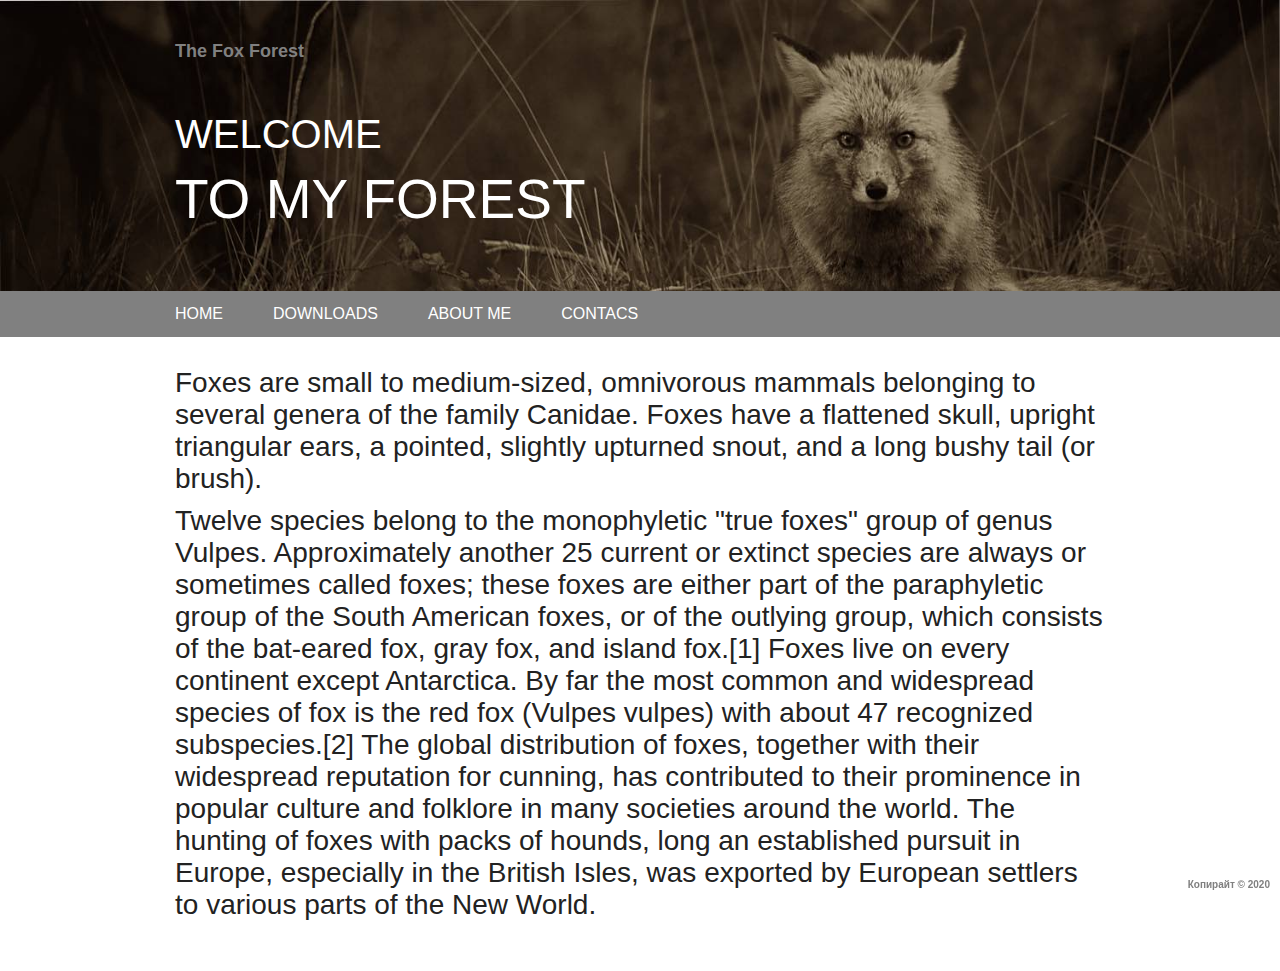
==== about.html @ 6a9b8855 "v 1.0" ====
<!DOCTYPE html>
<html lang="en">

<head>
    <meta charset="UTF-8">
    <meta name="viewport" content="width=device-width, initial-scale=1.0">
    <title>The Fox Forest</title>
    <link rel="stylesheet" href="css/common.css">
    <link rel="stylesheet" href="css/about.css">
</head>

<body>
    <header>
        <div class="container">
            <div class="heading clearfix">
                <!-- <img class="logo" alt="logo" src="./img/logo.png"> -->
                <div class="logo">The Fox Forest</div>
            </div>
            <div class="title">
                <div class="title_first">
                    Welcome
                </div>
                <div class="title_second">
                    to my forest
                </div>
            </div>
            <!-- <a class="button" href="#">Help</a> -->

        </div>
    </header>
    <section id="main_menu">
        <div class="container ">
            <nav class="clearfix">
                <ul class="menu">
                    <li><a href="index.html">Home</a></li>
                    <li><a href="downloads.html">Downloads</a></li>
                    <li><a href="about.html">About me</a></li>
                    <li><a href="contact.html">Contacs</a></li>
                </ul>
            </nav>
        </div>
    </section>
    <section>
        <div class="container ">
            <article>
                <p>Foxes are small to medium-sized, omnivorous mammals belonging to several genera of the family
                    Canidae. Foxes have a flattened skull, upright triangular ears, a pointed, slightly upturned snout,
                    and a long bushy tail (or brush).
                </p>
                <p> Twelve species belong to the monophyletic "true foxes" group of genus Vulpes. Approximately another
                    25 current or extinct species are always or sometimes called foxes; these foxes are either part of
                    the paraphyletic group of the South American foxes, or of the outlying group, which consists of the
                    bat-eared fox, gray fox, and island fox.[1] Foxes live on every continent except Antarctica. By far
                    the most common and widespread species of fox is the red fox (Vulpes vulpes) with about 47
                    recognized subspecies.[2] The global distribution of foxes, together with their widespread
                    reputation for cunning, has contributed to their prominence in popular culture and folklore in many
                    societies around the world. The hunting of foxes with packs of hounds, long an established pursuit
                    in Europe, especially in the British Isles, was exported by European settlers to various parts of
                    the New World. </p>
            </article>

        </div>
    </section>

    <footer>
        <div class="container">
            <section id="sect_footer">
                <div class="copyright">Копирайт © 2020 </div>
            </section>
        </div>
    </footer>

</body>

</html>
---- css/common.css ----
body{
    font-family: Arial, sans-serif;
    padding: 0;
    margin: 0;
    color: #222222;
}

.clearfix::after{
    content: '';
    display: table;
    width: 100%;
    clear: both;
}

div{box-sizing: border-box;}

header{
    background: url(../img/head.png) no-repeat center top /cover;
    padding-bottom: 0px;
}

.container{
    width: 930px;
    margin: 0 auto;
}

.logo{
     margin-top: 41px;
    float: left;
    color: gray;
    font-size: 18px;
    font-weight: bold;
}


.copyright{
    padding-right: 10px;
    padding-bottom: 10px;
    float: right;
    color: gray;
    font-size: 10px;
    font-weight: bold;
}

nav{
    /* float: right;  */
   margin 50px 20px 10px 10px;
   
}

.menu{
   margin: 0;
   padding-left: 0;
   padding-top: 14px;
   padding-bottom: 32px;
   /* display: block; */
}

.menu li{
   float: left;
   display: block;
   margin-right: 50px;
}

.menu li a{
   color: white;
   text-decoration: none;
   text-transform: uppercase;
   font-size: 14;
}

.title_first{
   font-size: 40px;
   color: white;
   text-transform: uppercase;
   text-align: left;
   margin-top: 50px;
}

.title_second{
   margin-top: 10px;
   padding-bottom: 60px;
   font-size: 55px;
   color: white;
   text-transform: uppercase;
   text-align: left;
}

#main_menu{
   padding: 0;
   margin:0; 
   background: grey;
}

footer{
position: fixed; 
bottom: 0;
right: 0;
}
---- css/about.css ----
article{
    margin: 0px;
    margin-top: 30px;
    margin-bottom: 50px; 
}

article h2{
    margin: 0px;
    font-size: 42px;
    font-weight: bold;
    text-align: left;
    text-transform: uppercase;
}

article p{
    font-size: 28px;
    margin-top: 0px;
    margin-bottom: 10px;
}
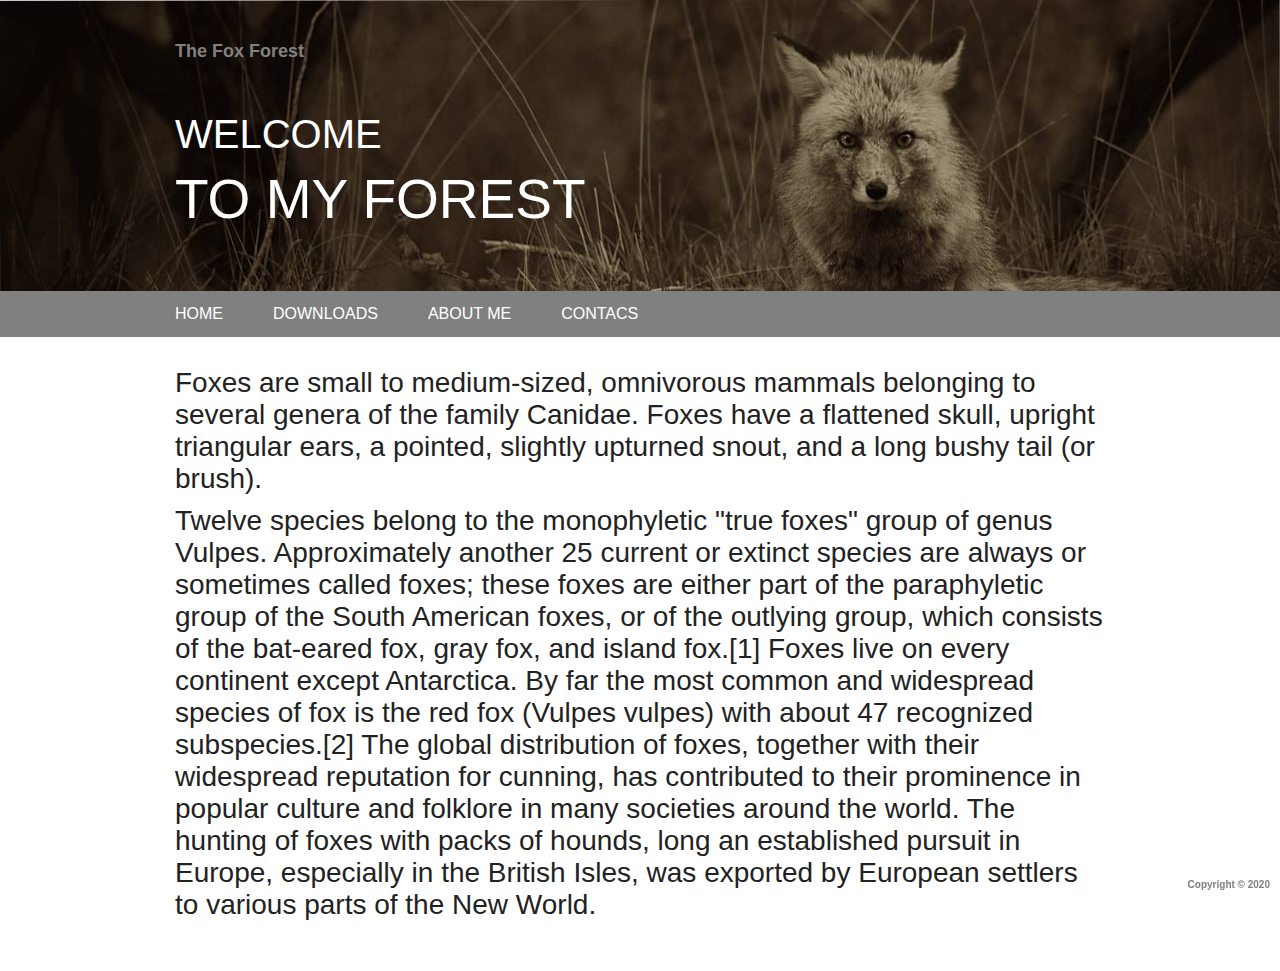
==== commit 09025037: "fix footer" ====
--- a/about.html
+++ b/about.html
@@ -65,11 +65,10 @@
     <footer>
         <div class="container">
             <section id="sect_footer">
-                <div class="copyright">Копирайт © 2020 </div>
+                <div class="copyright">Copyright © 2020 </div>
             </section>
         </div>
     </footer>
-
 </body>
 
 </html>